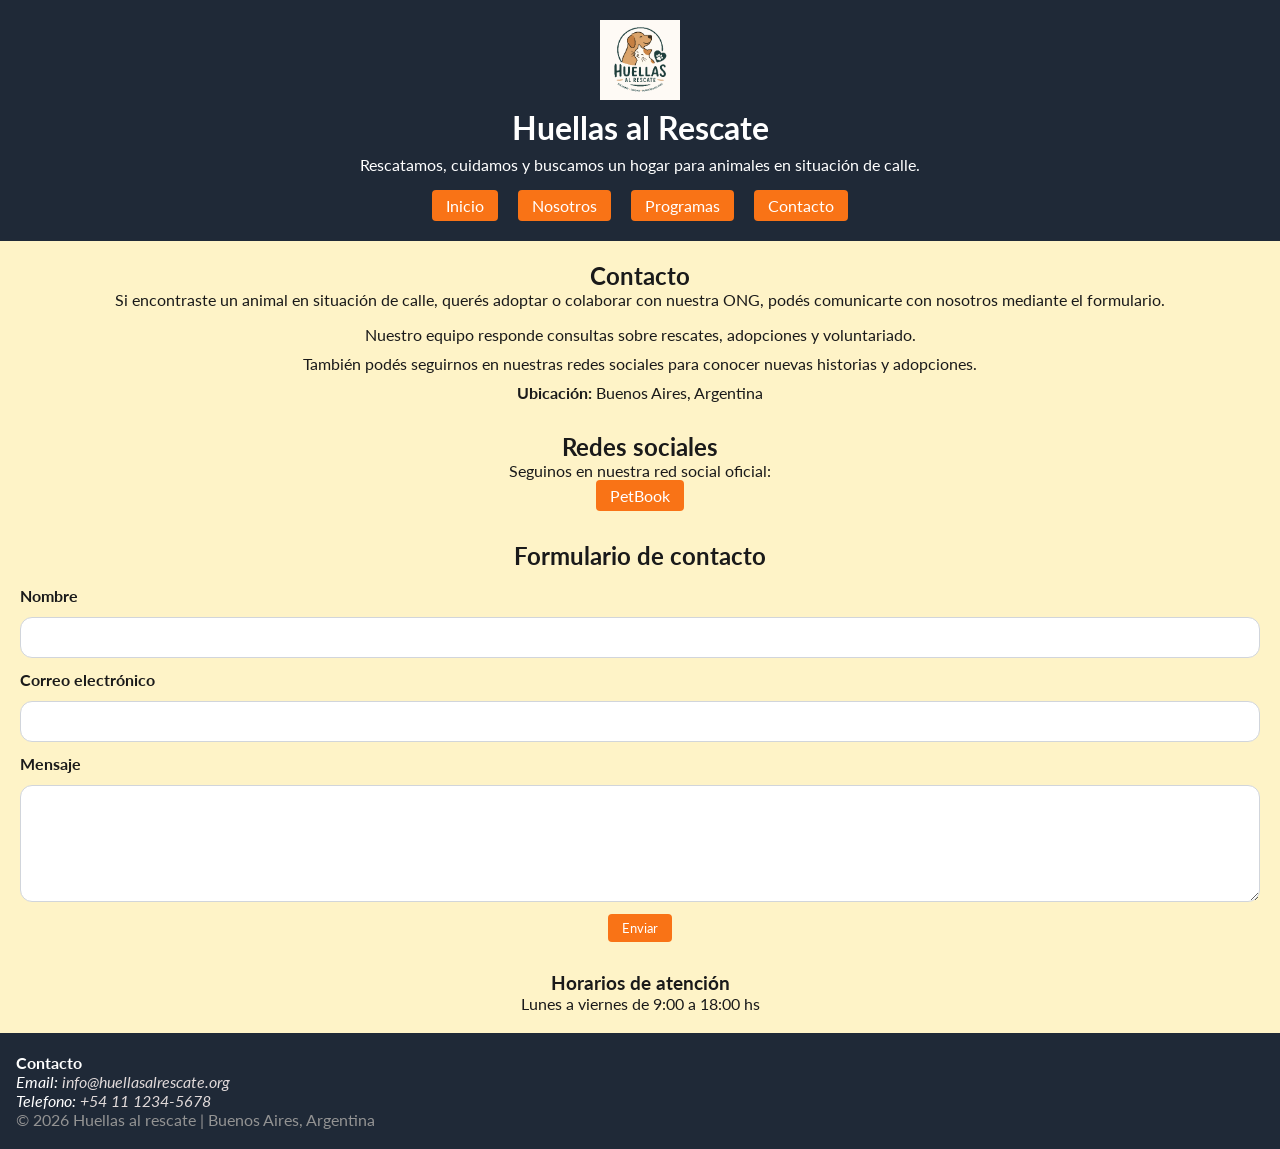
==== contacto.html @ fdbd9115 "agregamos google fonts" ====
<!DOCTYPE html>
<html lang="es">
<head>
  <meta charset="UTF-8">
  <meta name="viewport" content="width=device-width, initial-scale=1.0">
  <title>Huellas al Rescate - Contacto</title>
  <link rel="preconnect" href="https://fonts.googleapis.com">
  <link rel="preconnect" href="https://fonts.gstatic.com" crossorigin>
  <link href="https://fonts.googleapis.com/css2?family=Inter:ital,opsz,wght@0,14..32,100..900;1,14..32,100..900&family=Lato:ital,wght@0,100;0,300;0,400;0,700;0,900;1,100;1,300;1,400;1,700;1,900&display=swap" rel="stylesheet">
  <link rel="stylesheet" href="./css/estilos.css">
</head>

<body>

  <header>
    <img src="img/logo.png" alt="Logo">

    <h1>Huellas al Rescate</h1>

    <p>
      Rescatamos, cuidamos y buscamos un hogar para animales en situación de calle.
    </p>

    <nav>
      <ul>
        <li><a class="button" href="./index.html">Inicio</a></li>
        <li><a class="button" href="./nosotros.html">Nosotros</a></li>
        <li><a class="button" href="./programas.html">Programas</a></li>
        <li><a class="button" href="./contacto.html">Contacto</a></li>
      </ul>
    </nav>
  </header>

  <main>

    <section class="texto-centrado">
      <h2>Contacto</h2>

      <p>
        Si encontraste un animal en situación de calle,
        querés adoptar o colaborar con nuestra ONG,
        podés comunicarte con nosotros mediante el formulario.
      </p>

      <div class="datos-contacto">

        <p>
          Nuestro equipo responde consultas sobre rescates,
          adopciones y voluntariado.
        </p>

        <p>
          También podés seguirnos en nuestras redes sociales
          para conocer nuevas historias y adopciones.
        </p>

        <p>
          <strong>Ubicación:</strong>
          Buenos Aires, Argentina
        </p>

      </div>
    </section>

    <section class="texto-centrado">
      <h2>Redes sociales</h2>

      <p>
        Seguinos en nuestra red social oficial:
      </p>

      <p>
        <a
          class="button"
          href="https://www.petbook.com/huellasalrescate"
          target="_blank"
        >
          PetBook
        </a>
      </p>
    </section>

    <section id="formulario" class="texto-centrado">

      <h2>Formulario de contacto</h2>

      <form class="formulario-contacto">

        <label for="nombre">Nombre</label>

        <input
          type="text"
          id="nombre"
          name="nombre"
          required
        >

        <label for="email">Correo electrónico</label>

        <input
          type="email"
          id="email"
          name="email"
          required
        >

        <label for="mensaje">Mensaje</label>

        <textarea
          id="mensaje"
          name="mensaje"
          rows="5"
          required
        ></textarea>

        <button class="button" type="submit">
          Enviar
        </button>

      </form>

    </section>

    <aside class="texto-centrado">

      <h3>Horarios de atención</h3>

      <p>
        Lunes a viernes de 9:00 a 18:00 hs
      </p>

    </aside>

  </main>

  <footer>
    <section>

      <h4>Contacto</h4>

      <address>

        <p>
          Email:
          <a href="mailto:info@huellasalrescate.org">
            info@huellasalrescate.org
          </a>
        </p>

        <p>
          Telefono:
          <a href="tel:+541112345678">
            +54 11 1234-5678
          </a>
        </p>

      </address>

      <p class="copyright">
        © 2026 Huellas al rescate | Buenos Aires, Argentina
      </p>

    </section>
  </footer>

</body>
</html>
---- css/estilos.css ----
:root{
    --colorPrimary: #1F2937;
    --colorBackground: #FEF3C7;
    --colorButton: #F97316;
    --colorText: #1a1a1a;
    --fuente:"Lato", sans-serif;
}

*{
    box-sizing: border-box;
    padding: 0;
    margin: 0;
    font-family: var(--fuente);
}

body{
    background-color: var(--colorBackground);
    color: var(--colorText);
    font-size: 16px;
    display: flex;
    flex-direction: column;
    min-height: 100vh;
}

main {
    flex: 1;
}

header {
    background-color: var(--colorPrimary);
    color: white;
    display: flex;
    flex-direction: column;
    align-items: center;
    gap: 8px;
    padding: 20px 16px;
    text-align: center;
}

header img {
    width: 80px;
    height: 80px;
    object-fit: contain;
}

nav {
    margin-top: 8px;
}

nav ul {
    justify-content: center;
    flex-wrap: wrap;
}

.button{
    background-color: var(--colorButton);
    border-radius: 4px;
    color: white;
    text-decoration: none;
    padding: 6px 14px;
    display: inline-block;
}

.button:hover{
    color: var(--colorText);
}

main section, main aside {
    margin: 20px 10px 20px 10px;
}

footer{
    background-color: var(--colorPrimary);
    color: white;
    display: flex;
    flex-direction: column;
    align-items: start;
    gap: 8px;
    padding: 20px 16px;
    text-align: start;
}

footer .copyright{
    color: rgb(147, 147, 147);
}

ul{
    display: flex;
    gap: 20px;
    list-style: none;
}

.imagen-responsiva{
    height: 100%;
    margin-top: 1rem;
    width: 100%;
}

.imagen-redireccion{
    opacity: 1;
    transition: opacity 0.3s ease;
}

.imagen-redireccion:hover{
    opacity: 0.5;
}

/* Pagina Programas */
table {
    width: 100%;
    border-collapse: collapse;
    margin: 16px 0px 16px 0px;
}

th {
    background-color: var(--colorPrimary);
    color: white;
    padding: 10px 14px;
    text-align: left;
}

td {
    padding: 10px 14px;
    border-bottom: 1px solid #d1d5db;
}

tbody tr:last-child td {
    border-bottom: none;
}

tbody tr:hover {
    background-color: #fde68a;
}

.texto-centrado{
    margin: 10px;
    padding: 10px;
    text-align: center;
}
address a{
    color: rgb(224, 217, 217);
    text-decoration: none;
}
strong a, figcaption{
    text-shadow: 0 4px 10px rgba(0,0,0,0.7);
    color: rgb(143, 45, 45);
    text-decoration: none;
}

.datos-contacto{
    margin-top: 1rem;
    display: flex;
    flex-direction: column;
    gap: 10px;
}

.formulario-contacto{
    margin-top: 1rem;
    display: flex;
    flex-direction: column;
    gap: 12px;
}

.formulario-contacto label{
    text-align: left;
    font-weight: bold;
}

.formulario-contacto input,
.formulario-contacto textarea{
    width: 100%;
    padding: 10px;
    border: 1px solid #d1d5db;
    border-radius: 12px;
    font-size: 16px;
}

.formulario-contacto textarea{
    resize: vertical;
}

.formulario-contacto button{
    border: none;
    cursor: pointer;
    align-self: center;
}

.formulario-contacto button:hover{
    opacity: 0.9;
}
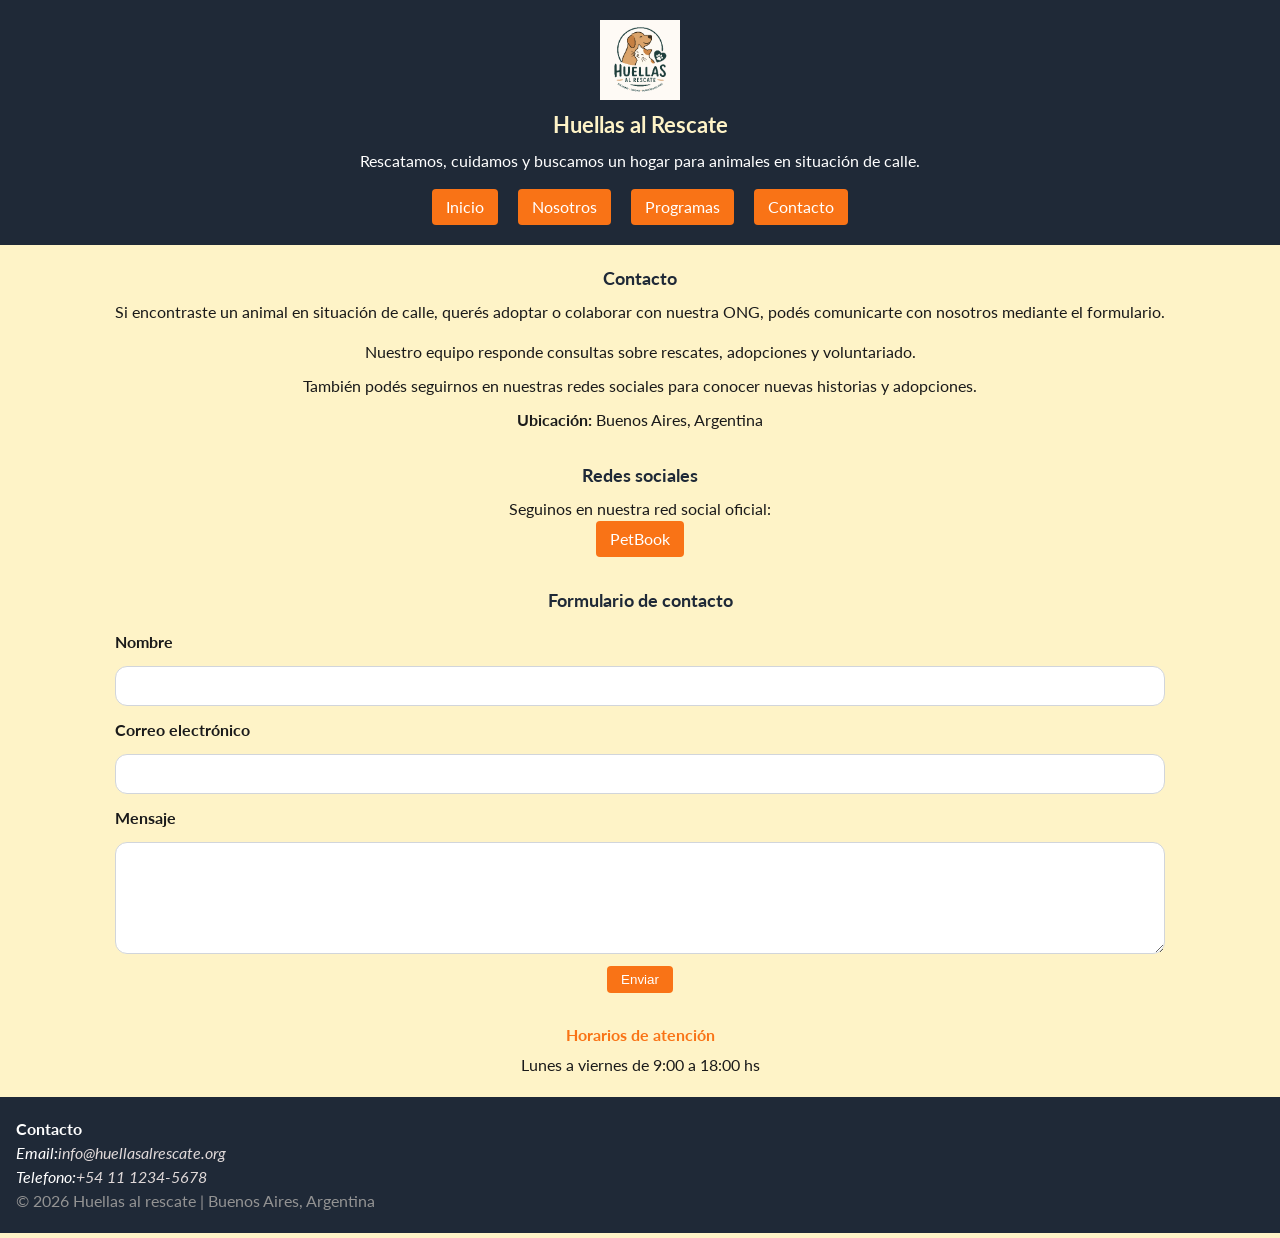
==== commit 71d4ce1b: "Corrección del footer de la sección contacto" ====
--- a/contacto.html
+++ b/contacto.html
@@ -133,35 +133,16 @@
 
   </main>
 
-  <footer>
-    <section>
-
-      <h4>Contacto</h4>
-
-      <address>
-
-        <p>
-          Email:
-          <a href="mailto:info@huellasalrescate.org">
-            info@huellasalrescate.org
-          </a>
-        </p>
-
-        <p>
-          Telefono:
-          <a href="tel:+541112345678">
-            +54 11 1234-5678
-          </a>
-        </p>
-
-      </address>
-
-      <p class="copyright">
-        © 2026 Huellas al rescate | Buenos Aires, Argentina
-      </p>
-
-    </section>
-  </footer>
+<footer>
+        <section>
+            <h4>Contacto</h4>
+            <address>
+                <p>Email:<a href="mailto:info@huellasalrescate.org">info@huellasalrescate.org</a></p>
+                <p>Telefono:<a href="tel:+541112345678">+54 11 1234-5678</a></p>         
+            </address>
+            <p class="copyright">© 2026 Huellas al rescate | Buenos Aires, Argentina</p>
+        </section>
+    </footer>
 
 </body>
 </html>
--- a/css/estilos.css
+++ b/css/estilos.css
@@ -10,20 +10,23 @@
     box-sizing: border-box;
     padding: 0;
     margin: 0;
-    font-family: var(--fuente);
 }
 
 body{
     background-color: var(--colorBackground);
     color: var(--colorText);
     font-size: 16px;
+    font-family: var(--fuente);
     display: flex;
     flex-direction: column;
     min-height: 100vh;
+    line-height: 1.5;
 }
 
 main {
     flex: 1;
+    max-width: 1200px;
+    margin: 0 auto;
 }
 
 header {
@@ -43,6 +46,23 @@
     object-fit: contain;
 }
 
+h1 {
+    font-size: 22px;
+    color: var(--colorBackground);
+}
+
+h2 {
+    font-size: 18px;
+    margin-bottom: 8px;
+    color: var(--colorPrimary);
+}
+
+h3 {
+    font-size: 16px;
+    margin-bottom: 6px;
+    color: var(--colorButton);
+}
+
 nav {
     margin-top: 8px;
 }
@@ -63,10 +83,6 @@
 
 .button:hover{
     color: var(--colorText);
-}
-
-main section, main aside {
-    margin: 20px 10px 20px 10px;
 }
 
 footer{
@@ -103,6 +119,11 @@
 
 .imagen-redireccion:hover{
     opacity: 0.5;
+}
+
+address a{
+    color: rgb(224, 217, 217);
+    text-decoration: none;
 }
 
 /* Pagina Programas */
@@ -132,21 +153,20 @@
     background-color: #fde68a;
 }
 
+/* Pagina Nosotros */
 .texto-centrado{
     margin: 10px;
     padding: 10px;
     text-align: center;
 }
-address a{
-    color: rgb(224, 217, 217);
-    text-decoration: none;
-}
+
 strong a, figcaption{
     text-shadow: 0 4px 10px rgba(0,0,0,0.7);
     color: rgb(143, 45, 45);
     text-decoration: none;
 }
 
+/* Pagina Contacto */
 .datos-contacto{
     margin-top: 1rem;
     display: flex;
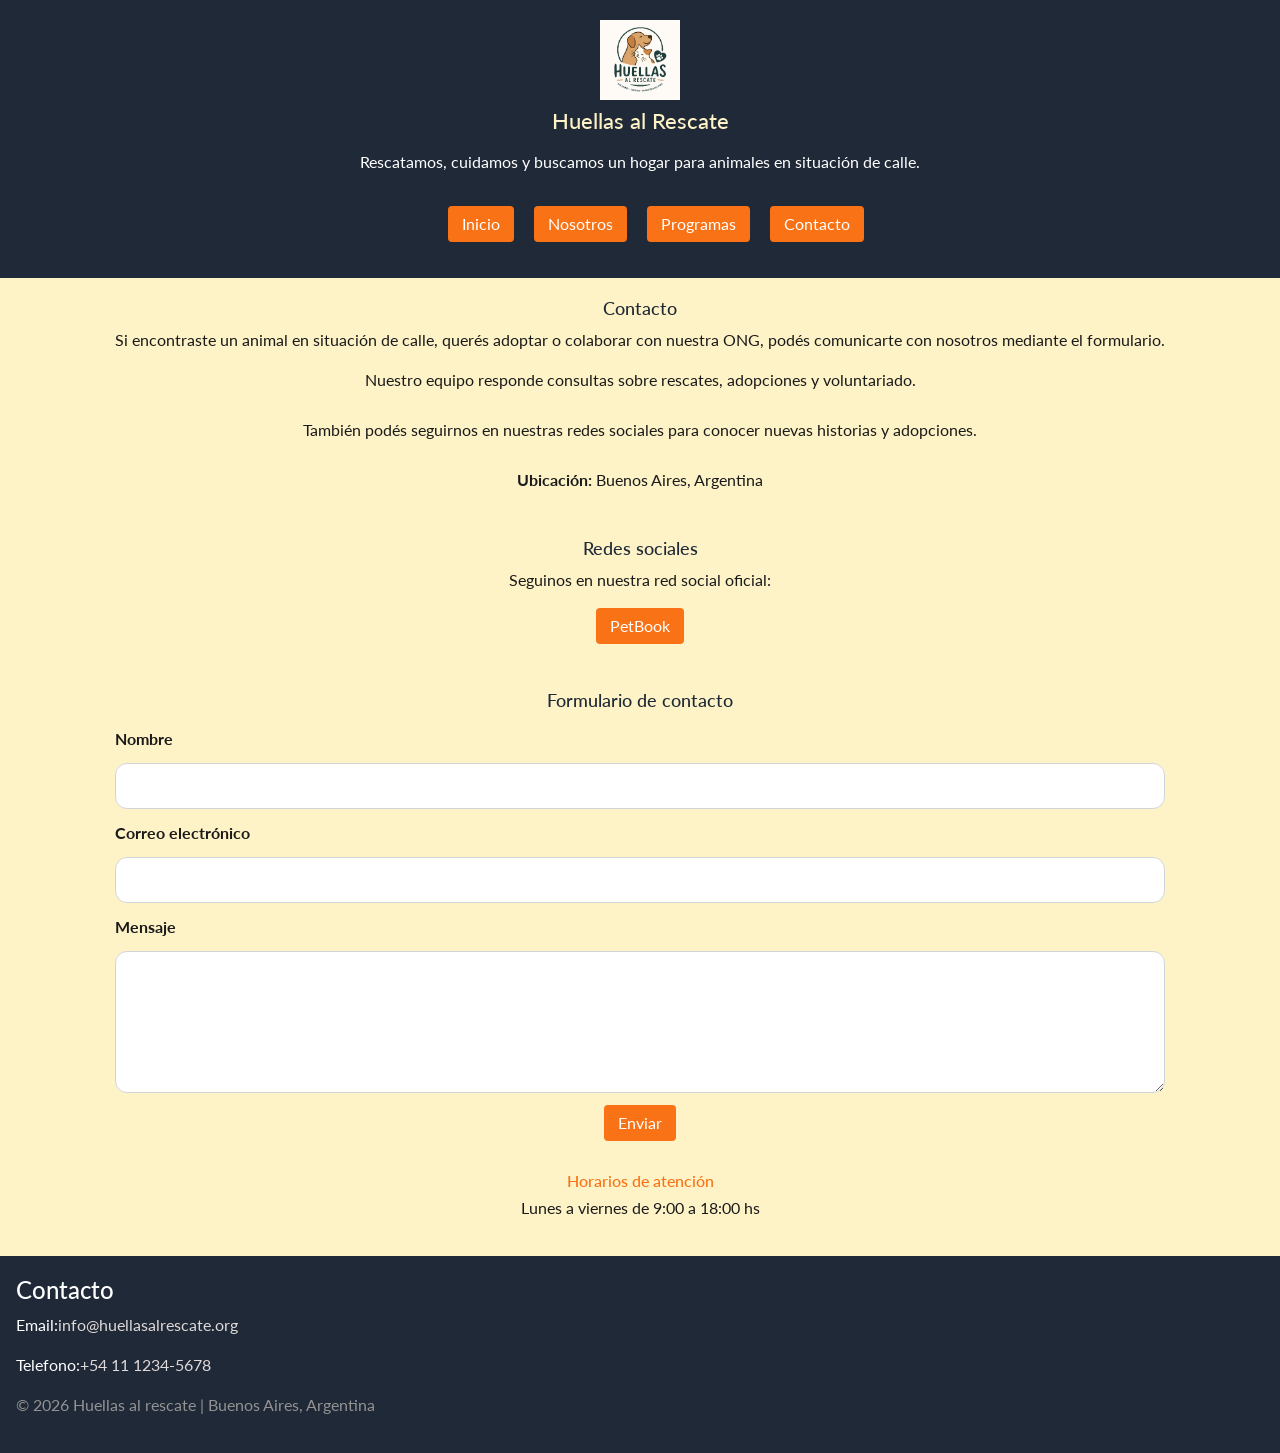
==== commit 6316a9c7: "instalacion Boostrap en contacto" ====
--- a/contacto.html
+++ b/contacto.html
@@ -4,6 +4,7 @@
   <meta charset="UTF-8">
   <meta name="viewport" content="width=device-width, initial-scale=1.0">
   <title>Huellas al Rescate - Contacto</title>
+  <link href="https://cdn.jsdelivr.net/npm/bootstrap@5.3.8/dist/css/bootstrap.min.css" rel="stylesheet">
   <link rel="preconnect" href="https://fonts.googleapis.com">
   <link rel="preconnect" href="https://fonts.gstatic.com" crossorigin>
   <link href="https://fonts.googleapis.com/css2?family=Inter:ital,opsz,wght@0,14..32,100..900;1,14..32,100..900&family=Lato:ital,wght@0,100;0,300;0,400;0,700;0,900;1,100;1,300;1,400;1,700;1,900&display=swap" rel="stylesheet">
@@ -143,6 +144,6 @@
             <p class="copyright">© 2026 Huellas al rescate | Buenos Aires, Argentina</p>
         </section>
     </footer>
-
+<script src="https://cdn.jsdelivr.net/npm/bootstrap@5.3.8/dist/js/bootstrap.bundle.min.js"></script>
 </body>
 </html>
--- a/css/estilos.css
+++ b/css/estilos.css
@@ -40,6 +40,20 @@
     text-align: center;
 }
 
+/* Posicionamiento */
+.imagen-container {
+    position: relative;
+    display: inline-block;
+}
+
+.imagen-container .badge {
+    position: absolute;
+    top: 8px;
+    left: 8px;
+    background-color: var(--colorButton);
+    z-index: 1;
+}
+
 header img {
     width: 80px;
     height: 80px;
@@ -63,6 +77,7 @@
     color: var(--colorButton);
 }
 
+/* Flexbox */
 nav {
     margin-top: 8px;
 }
@@ -154,6 +169,11 @@
 }
 
 /* Pagina Nosotros */
+.card-flex{
+    align-items: center;
+    display: flex;
+    justify-content: space-between;
+}
 .texto-centrado{
     margin: 10px;
     padding: 10px;
@@ -165,7 +185,30 @@
     color: rgb(143, 45, 45);
     text-decoration: none;
 }
-
+.grilla-estaciones{
+    display: grid;
+    grid-template-columns: 2fr;
+    gap: 0.5rem;
+
+   text-align: center; 
+}
+
+.grilla-estaciones h2 {
+    grid-column: span 1;
+}
+
+.imagen-folleto{
+    height: 16rem;
+    width: 24rem;
+}
+.imagen-muestra{
+    height: 15rem;
+    width: 22rem
+}
+.texto-color{
+    margin-top: 5rem;
+    color: #154e9f;
+}
 /* Pagina Contacto */
 .datos-contacto{
     margin-top: 1rem;
@@ -207,4 +250,42 @@
 
 .formulario-contacto button:hover{
     opacity: 0.9;
+}
+
+/* Bootstrap */
+.carousel-img {
+    max-height: 420px;
+    object-fit: cover;
+}
+
+.card-img-top {
+    height: 140px;
+    object-fit: cover;
+}
+
+.cta-botones {
+    display: flex;
+    flex-wrap: wrap;
+    justify-content: center;
+    gap: 12px;
+    margin-top: 16px;
+}
+
+
+.alert-warning {
+    background-color: #fef9c3;
+    border-color: var(--colorButton);
+    color: var(--colorText);
+    font-family: var(--fuente);
+}
+
+.alert-warning h3 {
+    color: var(--colorPrimary);
+    font-size: 16px;
+}
+
+.badge {
+    font-family: var(--fuente);
+    font-weight: 600;
+    letter-spacing: 0.03em;
 }
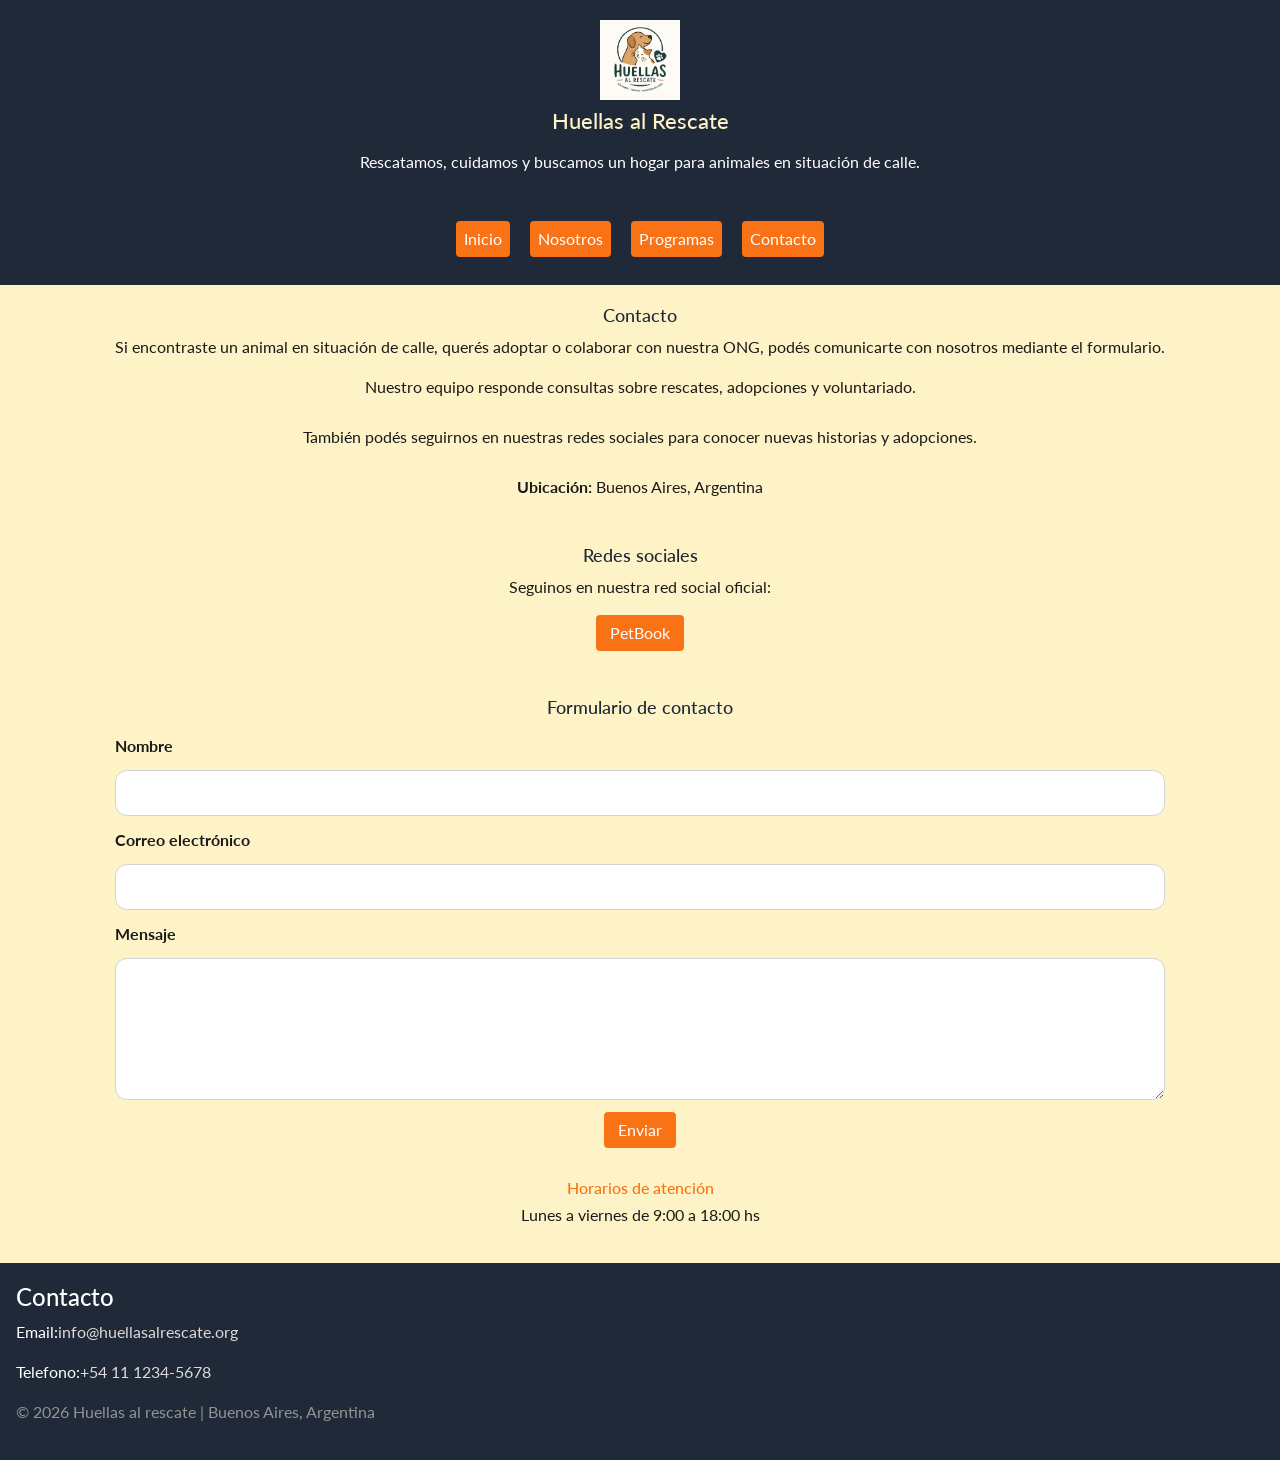
==== commit 620f36e0: "Implementación de navbar responsive con Bootstrap" ====
--- a/contacto.html
+++ b/contacto.html
@@ -22,14 +22,45 @@
       Rescatamos, cuidamos y buscamos un hogar para animales en situación de calle.
     </p>
 
-    <nav>
-      <ul>
-        <li><a class="button" href="./index.html">Inicio</a></li>
-        <li><a class="button" href="./nosotros.html">Nosotros</a></li>
-        <li><a class="button" href="./programas.html">Programas</a></li>
-        <li><a class="button" href="./contacto.html">Contacto</a></li>
-      </ul>
-    </nav>
+   <nav class="navbar navbar-expand-lg navbar-dark">
+
+    <button
+        class="navbar-toggler"
+        type="button"
+        data-bs-toggle="collapse"
+        data-bs-target="#menuPrincipal"
+        aria-controls="menuPrincipal"
+        aria-expanded="false"
+        aria-label="Abrir menú">
+
+        <span class="navbar-toggler-icon"></span>
+    </button>
+
+    <div class="collapse navbar-collapse" id="menuPrincipal">
+
+        <ul class="navbar-nav">
+
+            <li class="nav-item">
+                <a class="nav-link" href="./index.html">Inicio</a>
+            </li>
+
+            <li class="nav-item">
+                <a class="nav-link" href="./nosotros.html">Nosotros</a>
+            </li>
+
+            <li class="nav-item">
+                <a class="nav-link" href="./programas.html">Programas</a>
+            </li>
+
+            <li class="nav-item">
+                <a class="nav-link" href="./contacto.html">Contacto</a>
+            </li>
+
+        </ul>
+
+    </div>
+
+</nav>
   </header>
 
   <main>
--- a/css/estilos.css
+++ b/css/estilos.css
@@ -79,7 +79,7 @@
 
 /* Flexbox */
 nav {
-    margin-top: 8px;
+    margin-top: 0;
 }
 
 nav ul {
@@ -288,4 +288,37 @@
     font-family: var(--fuente);
     font-weight: 600;
     letter-spacing: 0.03em;
+}
+
+.navbar-nav {
+    width: 100%;
+    justify-content: center;
+    gap: 20px;
+}
+
+.nav-link {
+    background-color: var(--colorButton);
+    color: white ;
+    border-radius: 4px;
+    padding: 6px 14px ;
+    font-weight: 400;
+    text-decoration: none;
+}
+
+.nav-link:hover {
+    color: var(--colorText);
+}
+
+.navbar-toggler {
+    background-color: var(--colorButton);
+    border: none;
+    margin: 0 auto;
+}
+
+.navbar {
+    width: 100%;
+}
+
+.navbar-collapse {
+    margin-top: 15px;
 }
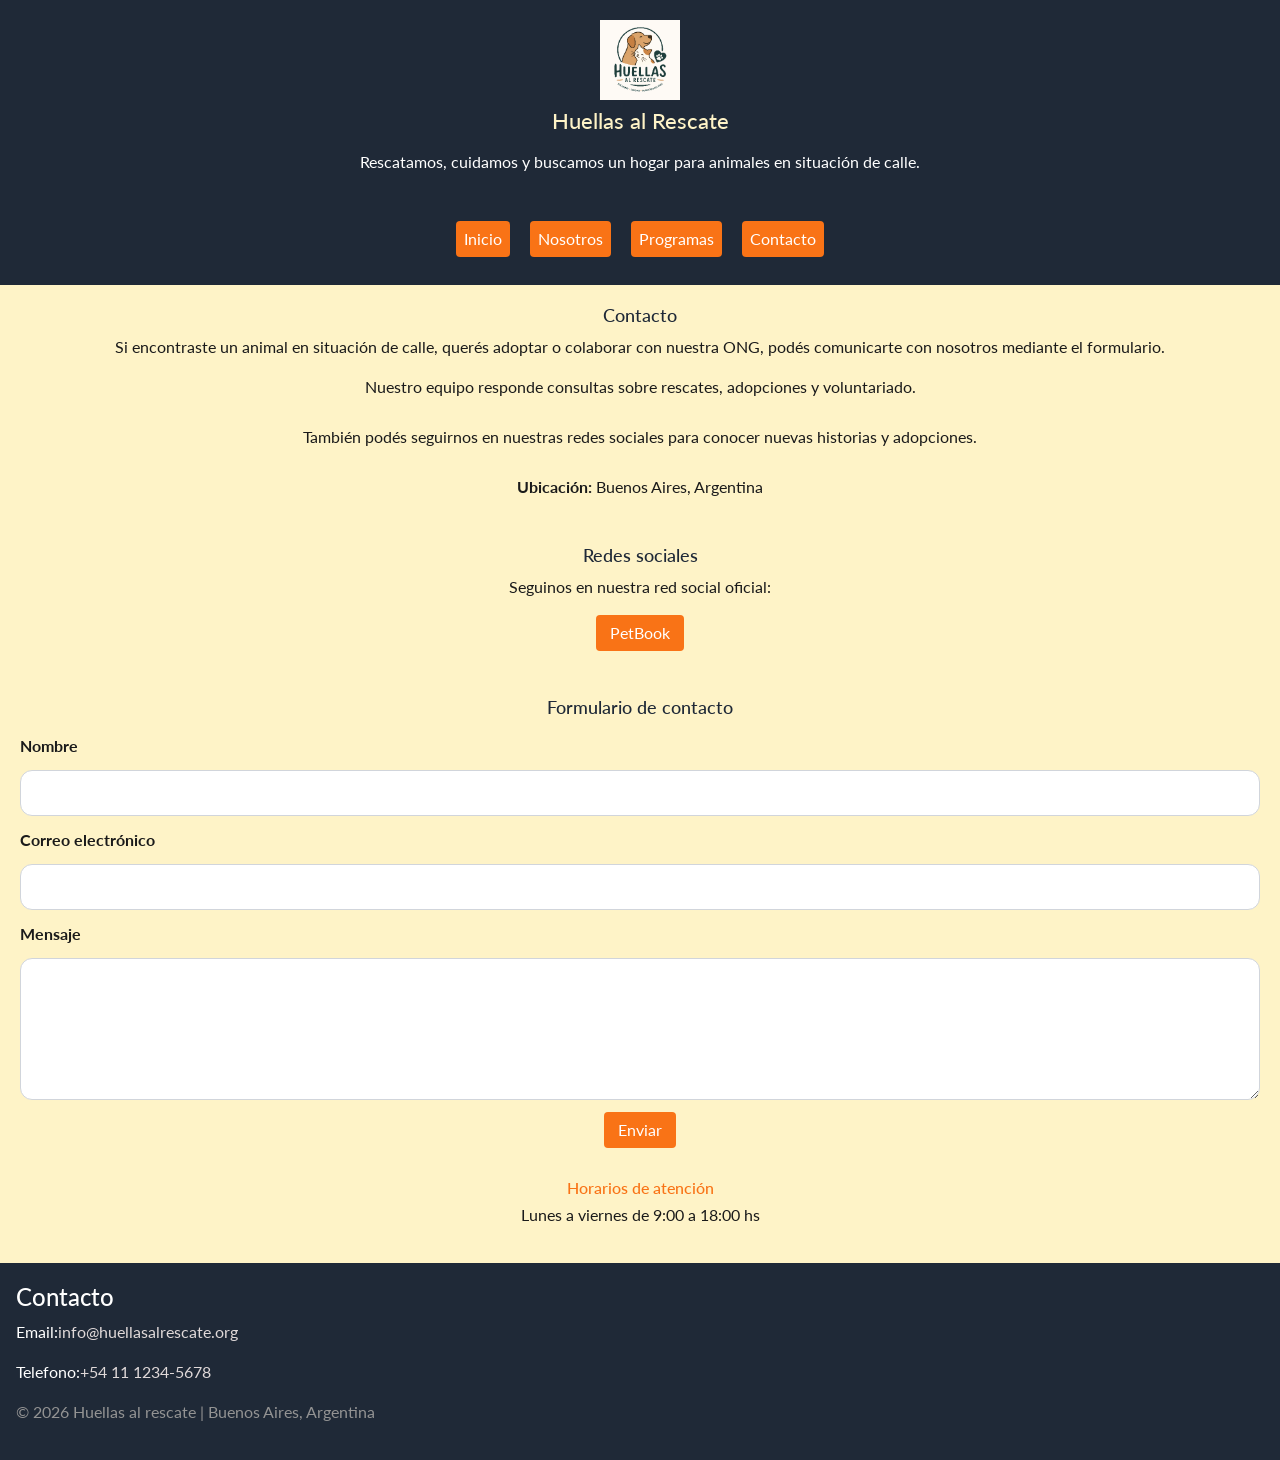
==== commit 603c032d: "correccion semantica en htmls" ====
--- a/contacto.html
+++ b/contacto.html
@@ -22,21 +22,21 @@
       Rescatamos, cuidamos y buscamos un hogar para animales en situación de calle.
     </p>
 
-   <nav class="navbar navbar-expand-lg navbar-dark">
+    <nav class="navbar navbar-expand-lg navbar-dark">
 
-    <button
-        class="navbar-toggler"
-        type="button"
-        data-bs-toggle="collapse"
-        data-bs-target="#menuPrincipal"
-        aria-controls="menuPrincipal"
-        aria-expanded="false"
-        aria-label="Abrir menú">
+      <button
+          class="navbar-toggler"
+          type="button"
+          data-bs-toggle="collapse"
+          data-bs-target="#menuPrincipal"
+          aria-controls="menuPrincipal"
+          aria-expanded="false"
+          aria-label="Abrir menú">
 
-        <span class="navbar-toggler-icon"></span>
-    </button>
+          <span class="navbar-toggler-icon"></span>
+      </button>
 
-    <div class="collapse navbar-collapse" id="menuPrincipal">
+      <div class="collapse navbar-collapse" id="menuPrincipal">
 
         <ul class="navbar-nav">
 
@@ -58,9 +58,9 @@
 
         </ul>
 
-    </div>
+      </div>
 
-</nav>
+    </nav>
   </header>
 
   <main>
@@ -165,16 +165,16 @@
 
   </main>
 
-<footer>
-        <section>
-            <h4>Contacto</h4>
-            <address>
-                <p>Email:<a href="mailto:info@huellasalrescate.org">info@huellasalrescate.org</a></p>
-                <p>Telefono:<a href="tel:+541112345678">+54 11 1234-5678</a></p>         
-            </address>
-            <p class="copyright">© 2026 Huellas al rescate | Buenos Aires, Argentina</p>
-        </section>
-    </footer>
-<script src="https://cdn.jsdelivr.net/npm/bootstrap@5.3.8/dist/js/bootstrap.bundle.min.js"></script>
+  <footer>
+    <section>
+      <h4>Contacto</h4>
+      <address>
+        <p>Email:<a href="mailto:info@huellasalrescate.org">info@huellasalrescate.org</a></p>
+        <p>Telefono:<a href="tel:+541112345678">+54 11 1234-5678</a></p>         
+      </address>
+        <p class="copyright">© 2026 Huellas al rescate | Buenos Aires, Argentina</p>
+    </section>
+  </footer>
+  <script src="https://cdn.jsdelivr.net/npm/bootstrap@5.3.8/dist/js/bootstrap.bundle.min.js"></script>
 </body>
 </html>
--- a/css/estilos.css
+++ b/css/estilos.css
@@ -23,11 +23,11 @@
     line-height: 1.5;
 }
 
-main {
+/* main {
     flex: 1;
     max-width: 1200px;
     margin: 0 auto;
-}
+} */
 
 header {
     background-color: var(--colorPrimary);
@@ -259,8 +259,20 @@
 }
 
 .card-img-top {
-    height: 140px;
+    height: 220px;
     object-fit: cover;
+}
+
+@media (min-width: 768px) {
+    .card-img-top {
+        height: 320px;
+    }
+}
+
+[id^="card-"]:target .card {
+    box-shadow: 0 0 0 3px var(--colorButton);
+    outline: 2px solid var(--colorButton);
+    transition: box-shadow 0.3s ease, outline 0.3s ease;
 }
 
 .cta-botones {
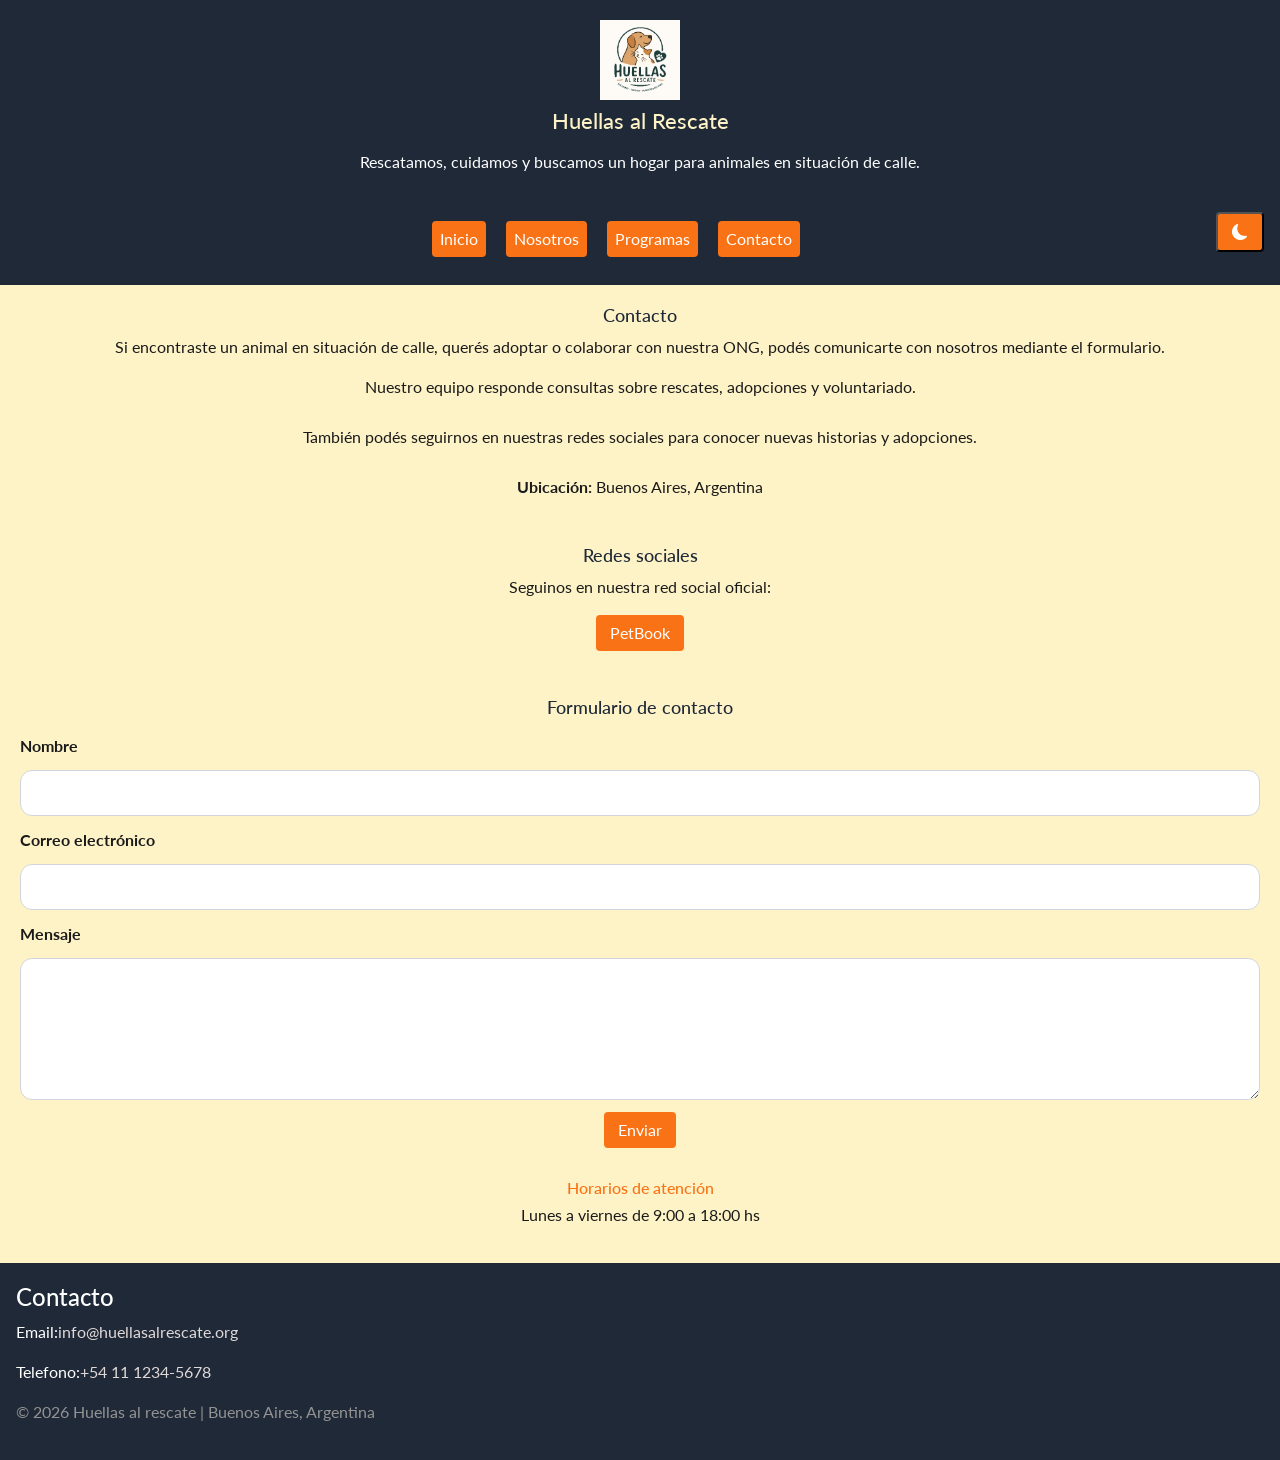
==== commit 5ba5d32c: "modo oscuro + agregando en todos los htmls" ====
--- a/contacto.html
+++ b/contacto.html
@@ -8,6 +8,7 @@
   <link rel="preconnect" href="https://fonts.googleapis.com">
   <link rel="preconnect" href="https://fonts.gstatic.com" crossorigin>
   <link href="https://fonts.googleapis.com/css2?family=Inter:ital,opsz,wght@0,14..32,100..900;1,14..32,100..900&family=Lato:ital,wght@0,100;0,300;0,400;0,700;0,900;1,100;1,300;1,400;1,700;1,900&display=swap" rel="stylesheet">
+  <link rel="stylesheet" href="https://cdn.jsdelivr.net/npm/bootstrap-icons@1.13.1/font/bootstrap-icons.min.css">
   <link rel="stylesheet" href="./css/estilos.css">
 </head>
 
@@ -59,7 +60,9 @@
         </ul>
 
       </div>
-
+      <button id="btn-modo" class="button">
+            <i id="icono-modo" class="bi bi-moon-fill"></i>
+      </button>
     </nav>
   </header>
 
@@ -176,5 +179,6 @@
     </section>
   </footer>
   <script src="https://cdn.jsdelivr.net/npm/bootstrap@5.3.8/dist/js/bootstrap.bundle.min.js"></script>
+  <script src="./js/main.js"></script>
 </body>
 </html>
--- a/css/estilos.css
+++ b/css/estilos.css
@@ -4,6 +4,10 @@
     --colorButton: #F97316;
     --colorText: #1a1a1a;
     --fuente:"Lato", sans-serif;
+    --colorPrimaryOscuro: #232323;
+    --colorBackgroundOscuro: #1B1B1B;
+    --colorButtonOscuro: #FF8C42;
+    --colorTextOscuro: #F3F4F6;
 }
 
 *{
@@ -11,7 +15,7 @@
     padding: 0;
     margin: 0;
 }
-
+/*------------------------------------------------modo claro-----------------------------------*/
 body{
     background-color: var(--colorBackground);
     color: var(--colorText);
@@ -189,8 +193,7 @@
     display: grid;
     grid-template-columns: 2fr;
     gap: 0.5rem;
-
-   text-align: center; 
+    text-align: center; 
 }
 
 .grilla-estaciones h2 {
@@ -333,4 +336,35 @@
 
 .navbar-collapse {
     margin-top: 15px;
-}+}
+
+/*------------------------------------------------modo oscuro-----------------------------------*/
+body.Modo-oscuro{
+    background-color: var(--colorBackgroundOscuro);
+    color: var(--colorTextOscuro);
+}
+body.Modo-oscuro head{
+    background-color: var(--colorPrimaryOscuro);
+}
+
+body.Modo-oscuro  h1 {
+    font-size: 22px;
+    color: wheat;
+}
+body.Modo-oscuro .card-body{
+    background-color: var(--colorBackgroundOscuro);
+    color: var(--colorTextOscuro);
+}
+body.Modo-oscuro h2{
+    color: var(--colorButtonOscuro);
+}
+body.Modo-oscuro h2.texto-color{
+    color: rgb(185, 27, 27) ;
+}
+body.Modo-oscuro strong a, figcaption{
+    color: rgb(185,27,27);
+}
+body.Modo-oscuro span{
+    color: #fef9c3;
+}
+/*--------------------------------------------------------------------------------------------*/
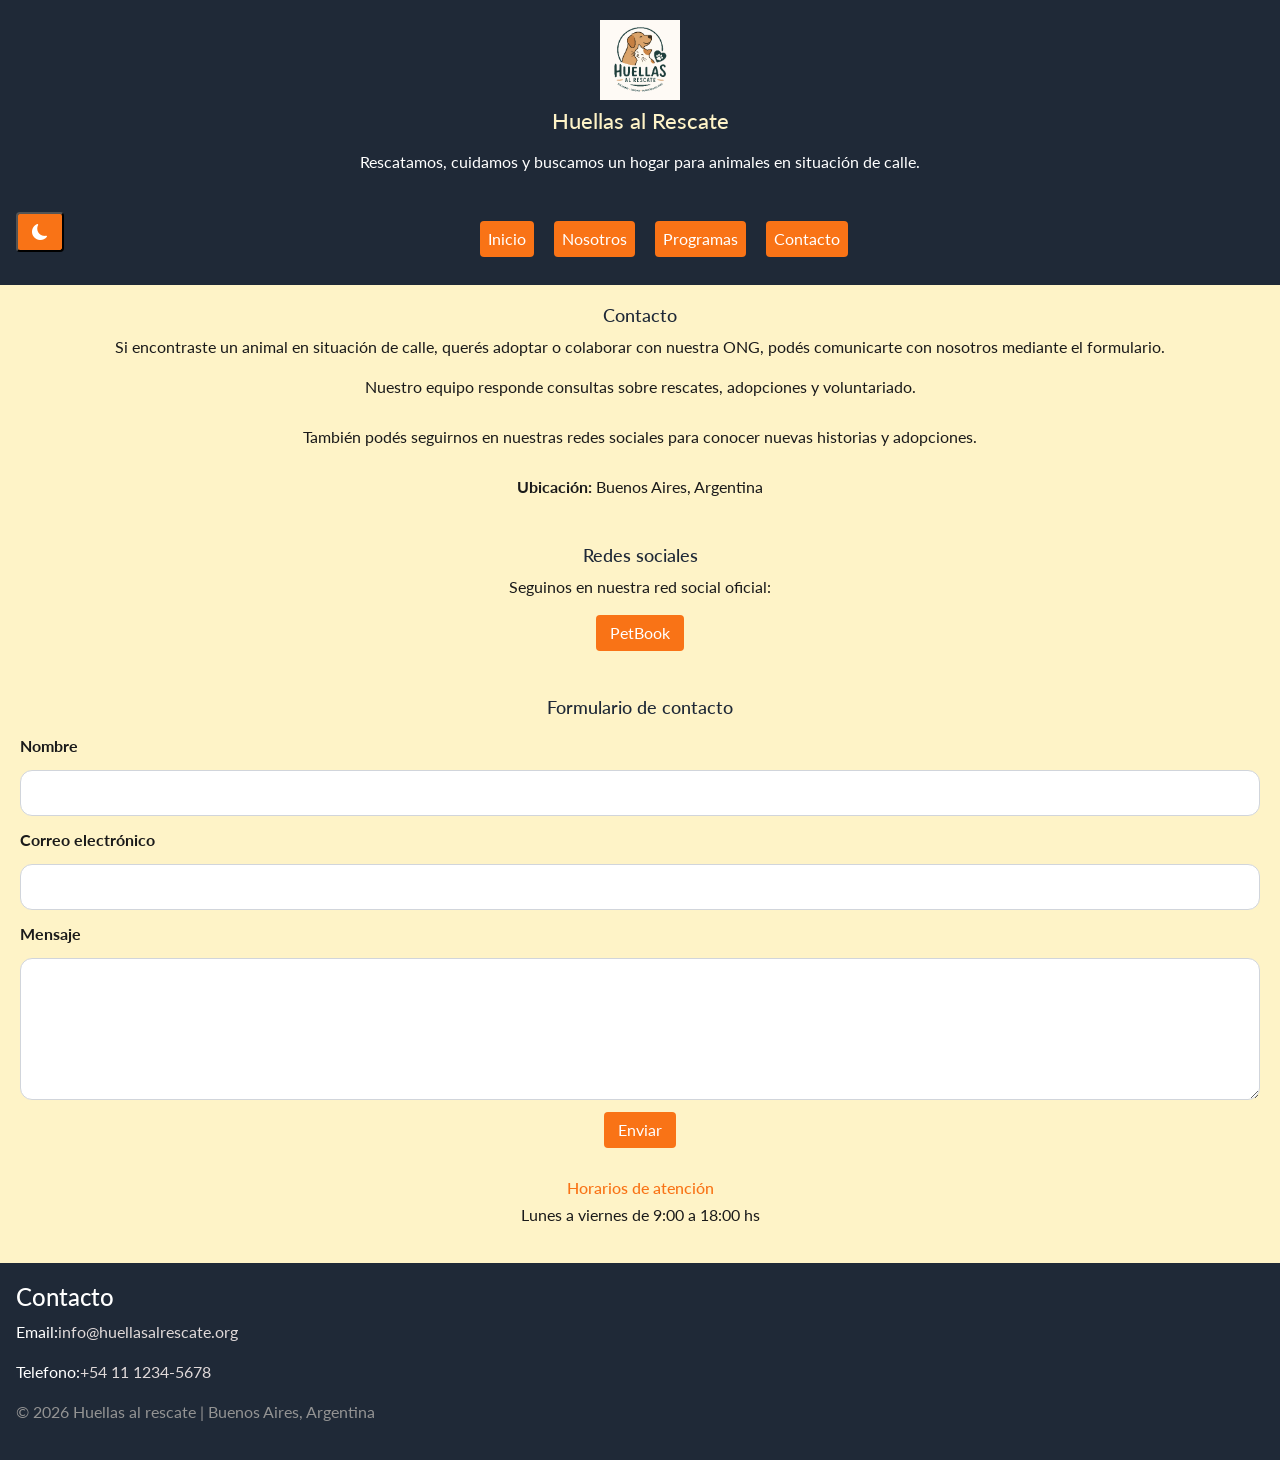
==== commit 5f2d8624: "ajuste responsive buttons del navbar" ====
--- a/contacto.html
+++ b/contacto.html
@@ -26,43 +26,36 @@
     <nav class="navbar navbar-expand-lg navbar-dark">
 
       <button
-          class="navbar-toggler"
+          class="navbar-toggler m-0"
           type="button"
           data-bs-toggle="collapse"
           data-bs-target="#menuPrincipal"
           aria-controls="menuPrincipal"
           aria-expanded="false"
           aria-label="Abrir menú">
-
           <span class="navbar-toggler-icon"></span>
       </button>
 
+      <button id="btn-modo" class="button ms-auto">
+        <i id="icono-modo" class="bi bi-moon-fill"></i>
+      </button>
+
       <div class="collapse navbar-collapse" id="menuPrincipal">
-
-        <ul class="navbar-nav">
-
+        <ul class="navbar-nav mx-auto">
             <li class="nav-item">
                 <a class="nav-link" href="./index.html">Inicio</a>
             </li>
-
             <li class="nav-item">
                 <a class="nav-link" href="./nosotros.html">Nosotros</a>
             </li>
-
             <li class="nav-item">
                 <a class="nav-link" href="./programas.html">Programas</a>
             </li>
-
             <li class="nav-item">
                 <a class="nav-link" href="./contacto.html">Contacto</a>
             </li>
-
         </ul>
-
       </div>
-      <button id="btn-modo" class="button">
-            <i id="icono-modo" class="bi bi-moon-fill"></i>
-      </button>
     </nav>
   </header>
 
--- a/css/estilos.css
+++ b/css/estilos.css
@@ -332,6 +332,8 @@
 
 .navbar {
     width: 100%;
+    display: flex;
+    justify-content: space-between;
 }
 
 .navbar-collapse {
@@ -367,4 +369,11 @@
 body.Modo-oscuro span{
     color: #fef9c3;
 }
-/*--------------------------------------------------------------------------------------------*/+/*--------------------------------------------------------------------------------------------*/
+
+/* Hace que el btn-modo se renderice despues del collapse */
+/* @media (min-width: 992px) {
+    #btn-modo {
+        order: 1;
+    }
+} */
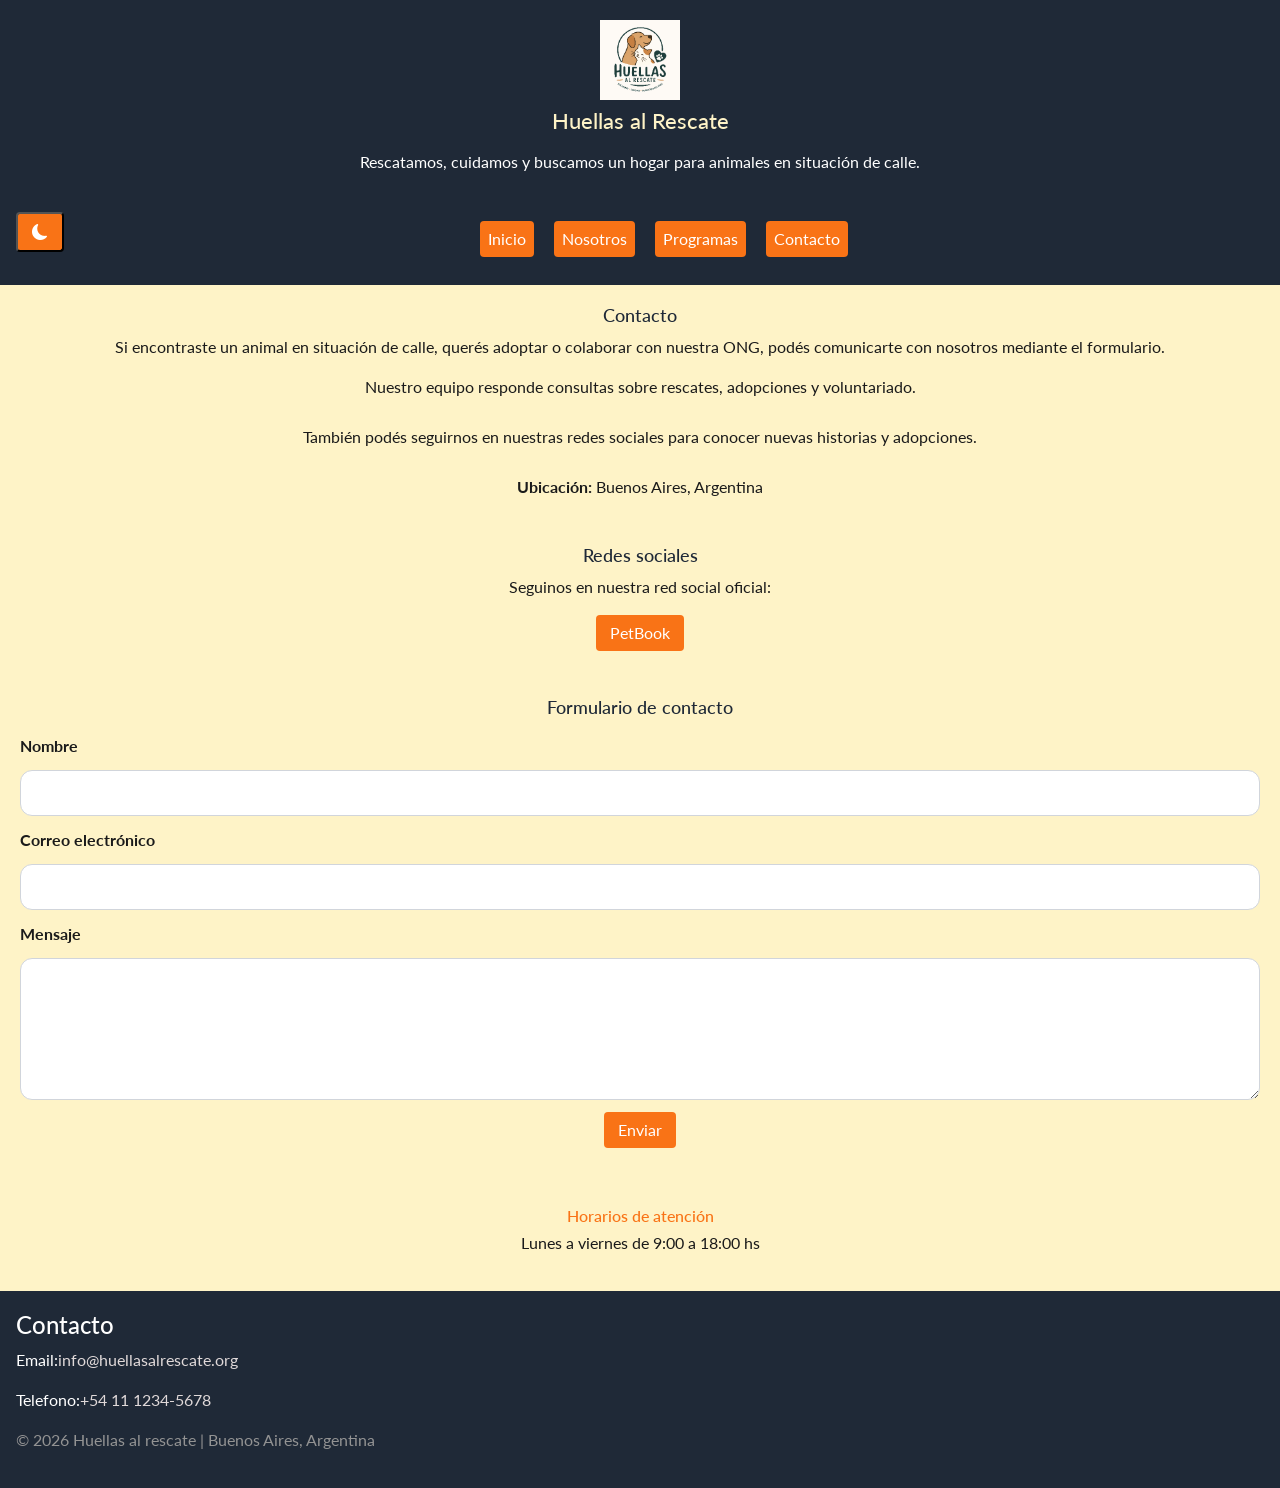
==== commit c669c7b2: "Agrego validación de formulario con JavaScript" ====
--- a/contacto.html
+++ b/contacto.html
@@ -112,7 +112,7 @@
 
       <h2>Formulario de contacto</h2>
 
-      <form class="formulario-contacto">
+      <form class="formulario-contacto" id="form-contacto">
 
         <label for="nombre">Nombre</label>
 
@@ -120,7 +120,6 @@
           type="text"
           id="nombre"
           name="nombre"
-          required
         >
 
         <label for="email">Correo electrónico</label>
@@ -129,7 +128,6 @@
           type="email"
           id="email"
           name="email"
-          required
         >
 
         <label for="mensaje">Mensaje</label>
@@ -138,13 +136,13 @@
           id="mensaje"
           name="mensaje"
           rows="5"
-          required
         ></textarea>
 
         <button class="button" type="submit">
           Enviar
         </button>
 
+        <p id="mensaje-formulario"></p>
       </form>
 
     </section>
--- a/css/estilos.css
+++ b/css/estilos.css
@@ -305,6 +305,8 @@
     letter-spacing: 0.03em;
 }
 
+/* Navbar */
+
 .navbar-nav {
     width: 100%;
     justify-content: center;
